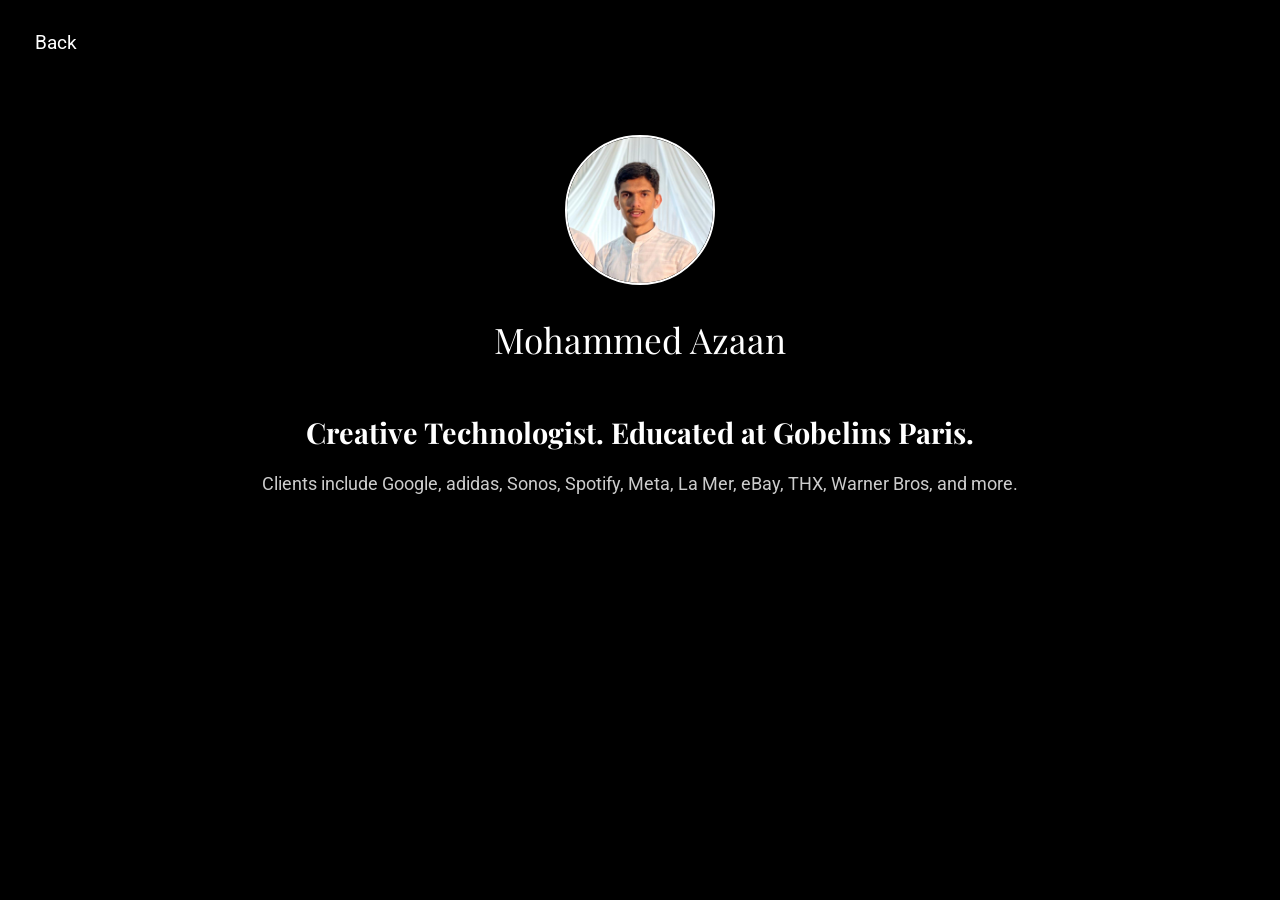
==== about.html @ 6039bb03 "changed the fonts styles" ====
<!DOCTYPE html>
<html lang="en">
<head>
    <meta charset="UTF-8">
    <meta name="viewport" content="width=device-width, initial-scale=1.0">
    <title>About - Mohammed Azaan</title>
    <link href="https://fonts.googleapis.com/css2?family=Playfair+Display:wght@400;700&family=Roboto:wght@400;500;700&display=swap" rel="stylesheet">
    <style>
        /* General Reset */
        * {
            margin: 0;
            padding: 0;
            box-sizing: border-box;
        }

        body {
            font-family: 'Roboto', sans-serif;
            background-color: #000;
            color: #fff;
            line-height: 1.6;
            opacity: 0;
            overflow-x: hidden;
            transition: opacity 1s ease;
        }

        a {
            text-decoration: none;
            color: inherit;
        }

        .back-button {
            position: fixed;
            top: 20px;
            left: 20px;
            z-index: 100;
            font-size: 1.2rem;
            padding: 8px 15px;
            border-radius: 5px;
            color: #fff;
            transition: all 0.3s ease;
        }

        .back-button:hover {
            background-color: rgba(255, 255, 255, 0.2);
            transform: scale(1.05);
        }

        .about {
            position: relative;
            width: 100%;
            height: 100vh;
            display: flex;
            flex-direction: column;
            justify-content: center;
            align-items: center;
            overflow: hidden;
        }

        .about-video {
            position: absolute;
            top: 0;
            left: 0;
            width: 100%;
            height: 100%;
            object-fit: cover;
            filter: brightness(0.4);
            z-index: -1;
        }

        .profile-container {
            text-align: center;
            margin-bottom: 40px;
        }

        .profile-image {
            width: 150px;
            height: 150px;
            border-radius: 50%;
            border: 2px solid #fff;
        }

        .name-title {
            margin-top: 20px;
            font-family: 'Playfair Display', serif;
            font-size: 2.2rem;
            color: #fff;
        }

        .details-section {
            text-align: center;
            max-width: 800px;
            padding: 0 20px;
        }

        .details-section h2 {
            font-family: 'Playfair Display', serif;
            font-size: 1.8rem;
            margin-bottom: 15px;
            color: #fff;
        }

        .details-section p {
            font-size: 1.1rem;
            color: #ccc;
            margin-bottom: 30px;
        }

        /* Contact Links Styling */
        .contact-links {
            display: flex;
            flex-direction: column;
            align-items: center;
            gap: 15px;
            opacity: 0;
            transform: translateY(50px);
            transition: all 1s ease;
        }

        .contact-links a {
            font-size: 1.1rem;
            padding: 10px 0;
            color: #fff;
            transition: all 0.3s ease;
        }

        .contact-links a:hover {
            color: #00aaff;
            transform: scale(1.05);
        }

        .contact-links.visible {
            opacity: 1;
            transform: translateY(0);
        }

        @media (max-width: 768px) {
            .details-section h2 {
                font-size: 1.5rem;
            }

            .details-section p {
                font-size: 1rem;
            }

            .contact-links a {
                font-size: 1rem;
            }
        }
    </style>
</head>
<body>
    <!-- Back Button -->
    <a href="index.html" class="back-button" id="backButton">Back</a>

    <!-- About Section -->
    <div class="about">
        <video class="about-video" autoplay loop muted>
            <source src="video/portfolio_background.mp4" type="video/mp4">
        </video>
        <div class="profile-container">
            <img src="images/my image/my image.jpg" alt="Profile Image" class="profile-image">
            <div class="name-title">Mohammed Azaan</div>
        </div>
        <div class="details-section">
            <h2>Creative Technologist. Educated at Gobelins Paris.</h2>
            <p>Clients include Google, adidas, Sonos, Spotify, Meta, La Mer, eBay, THX, Warner Bros, and more.</p>
            <div class="contact-links" id="contactLinks">
                <a href="mailto:azaanpeshmam45@gmail.com">Email</a>
                <a href="https://www.linkedin.com/in/mohammed-azaan-peshmam/" target="_blank">LinkedIn</a>
                <a href="https://www.behance.net/mohammedazaan" target="_blank">Behance</a>
                <a href="https://www.instagram.com/mohammed_azaan/" target="_blank">Instagram</a>
            </div>
        </div>
    </div>

    <script>
        // Fade-in animation on page load
        window.addEventListener('load', () => {
            setTimeout(() => {
                document.body.style.opacity = 1;
            }, 500);
        });

        // Back button with fade effect
        document.getElementById('backButton').addEventListener('click', (event) => {
            event.preventDefault();
            document.body.style.opacity = 0;
            setTimeout(() => {
                window.location.href = 'index.html';
            }, 1000);
        });

        // Contact details appear on scroll
        const contactLinks = document.getElementById('contactLinks');
        window.addEventListener('scroll', () => {
            const scrollPosition = window.scrollY;
            if (scrollPosition > 150) {
                contactLinks.classList.add('visible');
            } else {
                contactLinks.classList.remove('visible');
            }
        });
    </script>
</body>
</html>
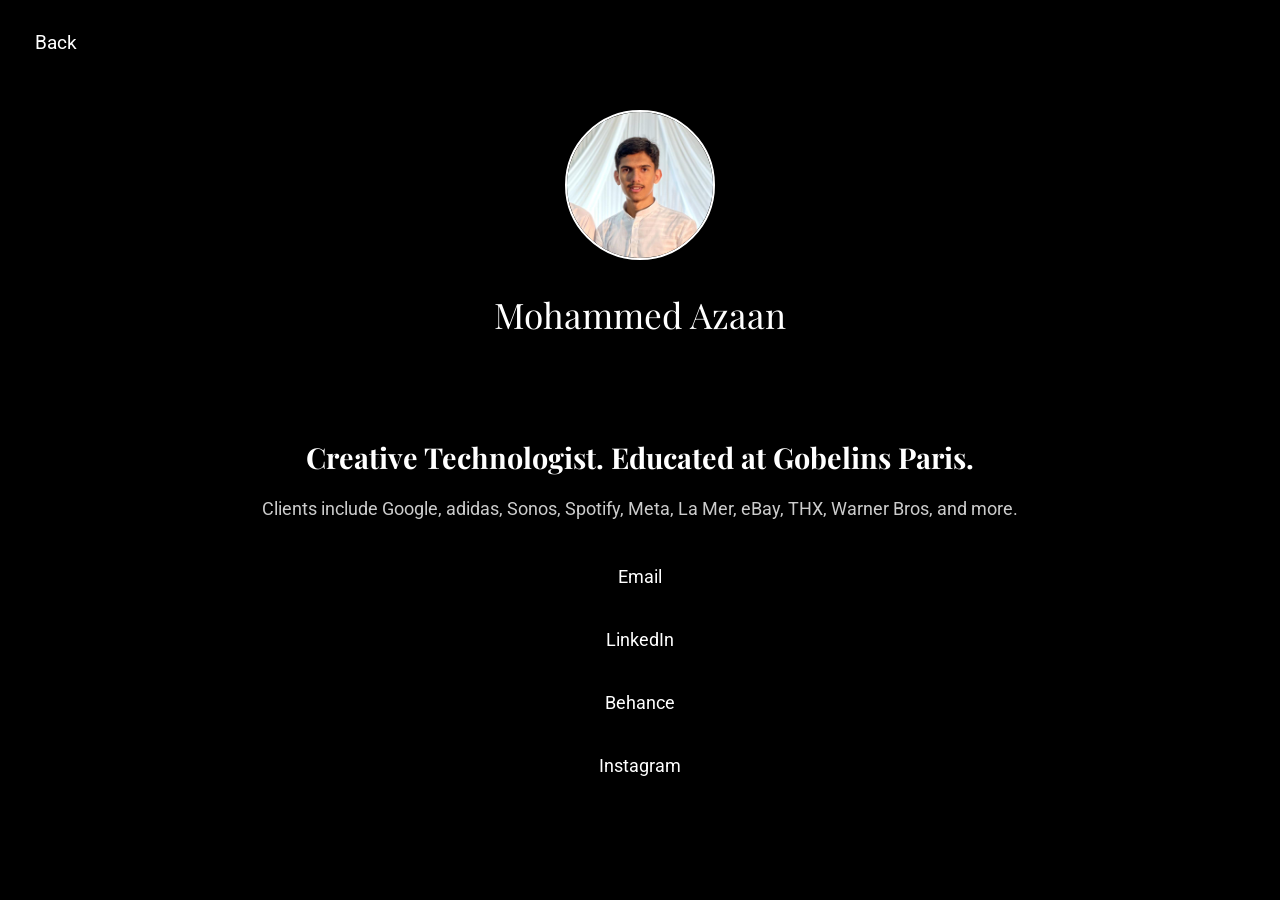
==== commit ac9a7049: "changed the fonts styles" ====
--- a/about.html
+++ b/about.html
@@ -90,6 +90,7 @@
             text-align: center;
             max-width: 800px;
             padding: 0 20px;
+            margin-top: 50px;
         }
 
         .details-section h2 {
@@ -113,7 +114,12 @@
             gap: 15px;
             opacity: 0;
             transform: translateY(50px);
-            transition: all 1s ease;
+            transition: all 0.7s ease-out;
+        }
+
+        .contact-links.visible {
+            opacity: 1;
+            transform: translateY(0);
         }
 
         .contact-links a {
@@ -126,11 +132,6 @@
         .contact-links a:hover {
             color: #00aaff;
             transform: scale(1.05);
-        }
-
-        .contact-links.visible {
-            opacity: 1;
-            transform: translateY(0);
         }
 
         @media (max-width: 768px) {
@@ -181,7 +182,7 @@
             }, 500);
         });
 
-        // Back button with fade effect
+        // Back button fade effect
         document.getElementById('backButton').addEventListener('click', (event) => {
             event.preventDefault();
             document.body.style.opacity = 0;
@@ -190,16 +191,17 @@
             }, 1000);
         });
 
-        // Contact details appear on scroll
+        // IntersectionObserver for contact links visibility
         const contactLinks = document.getElementById('contactLinks');
-        window.addEventListener('scroll', () => {
-            const scrollPosition = window.scrollY;
-            if (scrollPosition > 150) {
-                contactLinks.classList.add('visible');
-            } else {
-                contactLinks.classList.remove('visible');
-            }
+        const observer = new IntersectionObserver((entries) => {
+            entries.forEach(entry => {
+                if (entry.isIntersecting) {
+                    contactLinks.classList.add('visible');
+                }
+            });
         });
+
+        observer.observe(document.querySelector('.details-section'));
     </script>
 </body>
 </html>
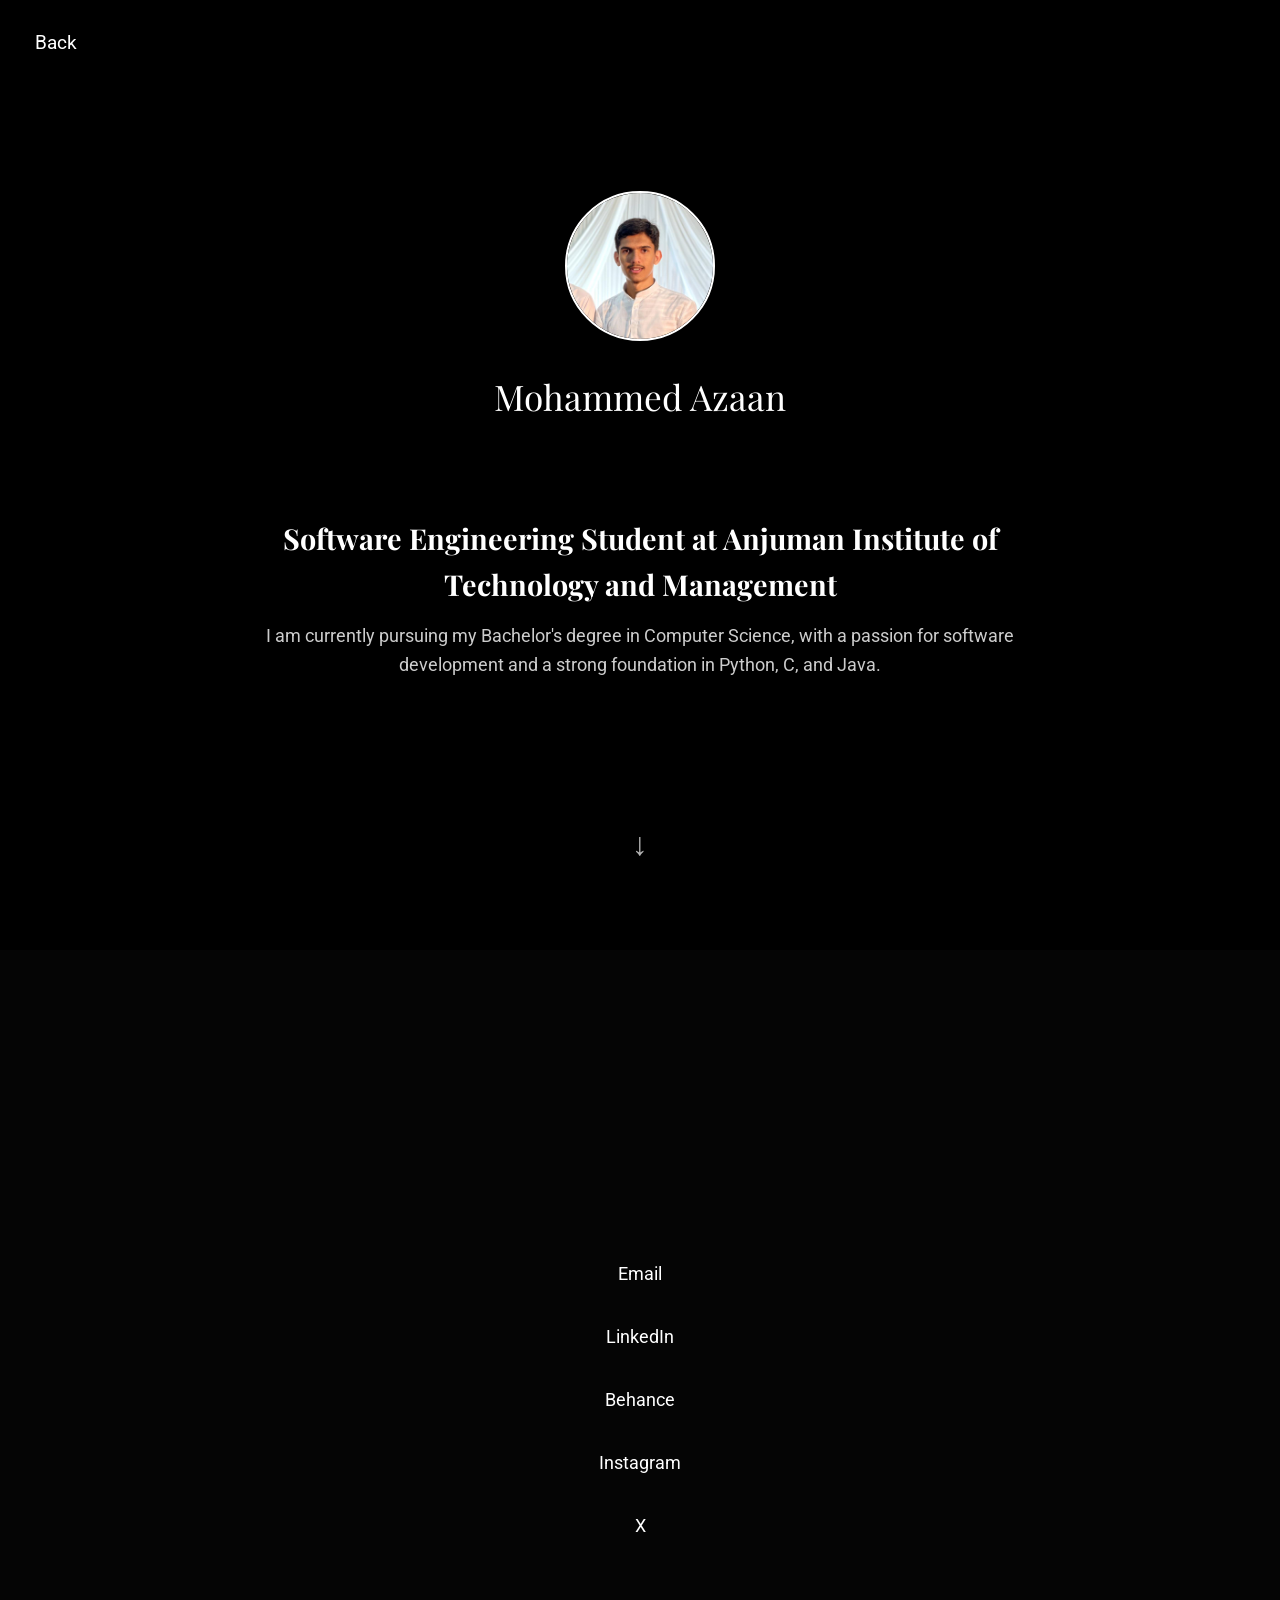
==== commit 19fba1f1: "working good" ====
--- a/about.html
+++ b/about.html
@@ -106,20 +106,28 @@
             margin-bottom: 30px;
         }
 
-        /* Contact Links Styling */
+        .contact-section {
+            display: flex;
+            justify-content: center;
+            align-items: center;
+            height: 100vh;
+            background-color: #050505;
+            opacity: 0;
+            transform: translateY(100px);
+            transition: all 1s ease;
+            margin-top: 50px;
+        }
+
+        .contact-section.show {
+            opacity: 1;
+            transform: translateY(0);
+        }
+
         .contact-links {
+            text-align: center;
             display: flex;
             flex-direction: column;
-            align-items: center;
             gap: 15px;
-            opacity: 0;
-            transform: translateY(50px);
-            transition: all 0.7s ease-out;
-        }
-
-        .contact-links.visible {
-            opacity: 1;
-            transform: translateY(0);
         }
 
         .contact-links a {
@@ -127,11 +135,58 @@
             padding: 10px 0;
             color: #fff;
             transition: all 0.3s ease;
+            position: relative;
+        }
+
+        .contact-links a::after {
+            content: '';
+            position: absolute;
+            bottom: -5px;
+            left: 50%;
+            transform: translateX(-50%);
+            width: 0;
+            height: 2px;
+            background-color: #00aaff;
+            transition: width 0.3s ease;
+        }
+
+        .contact-links a:hover::after {
+            width: 100%;
         }
 
         .contact-links a:hover {
             color: #00aaff;
             transform: scale(1.05);
+        }
+
+        .glance-image {
+            display: none;
+            position: absolute;
+            top: 0;
+            left: 50%;
+            transform: translateX(-50%);
+            width: 100px;
+            height: 100px;
+            border-radius: 50%;
+            border: 2px solid #fff;
+            z-index: 10;
+            background-size: cover;
+            background-position: center;
+        }
+
+        .contact-links a:hover + .glance-image {
+            display: block;
+        }
+
+        .scroll-indicator {
+            position: absolute;
+            bottom: 30px;
+            left: 50%;
+            transform: translateX(-50%);
+            animation: bounce 2s infinite;
+            color: #fff;
+            font-size: 2rem;
+            opacity: 0.7;
         }
 
         @media (max-width: 768px) {
@@ -163,14 +218,25 @@
             <div class="name-title">Mohammed Azaan</div>
         </div>
         <div class="details-section">
-            <h2>Creative Technologist. Educated at Gobelins Paris.</h2>
-            <p>Clients include Google, adidas, Sonos, Spotify, Meta, La Mer, eBay, THX, Warner Bros, and more.</p>
-            <div class="contact-links" id="contactLinks">
-                <a href="mailto:azaanpeshmam45@gmail.com">Email</a>
-                <a href="https://www.linkedin.com/in/mohammed-azaan-peshmam/" target="_blank">LinkedIn</a>
-                <a href="https://www.behance.net/mohammedazaan" target="_blank">Behance</a>
-                <a href="https://www.instagram.com/mohammed_azaan/" target="_blank">Instagram</a>
-            </div>
+            <h2>Software Engineering Student at Anjuman Institute of Technology and Management</h2>
+            <p>I am currently pursuing my Bachelor's degree in Computer Science, with a passion for software development and a strong foundation in Python, C, and Java.</p>
+        </div>
+        <div class="scroll-indicator">↓</div>
+    </div>
+
+    <!-- Contact Section -->
+    <div class="contact-section" id="contactSection">
+        <div class="contact-links">
+            <a href="mailto:azaanpeshmam45@gmail.com">Email</a>
+            <div class="glance-image" style="background-image: url('images/email_glance.jpg');"></div>
+            <a href="https://www.linkedin.com/in/mohammed-azaan-peshmam/" target="_blank">LinkedIn</a>
+            <div class="glance-image" style="background-image: url('images/linkedin_glance.jpg');"></div>
+            <a href="https://www.behance.net/mohammedazaan" target="_blank">Behance</a>
+            <div class="glance-image" style="background-image: url('images/behance_glance.jpg');"></div>
+            <a href="https://www.instagram.com/mohammed_azaan/" target="_blank">Instagram</a>
+            <div class="glance-image" style="background-image: url('images/instagram_glance.jpg');"></div>
+            <a href="https://x.com" target="_blank">X</a>
+            <div class="glance-image" style="background-image: url('images/x_glance.jpg');"></div>
         </div>
     </div>
 
@@ -191,17 +257,23 @@
             }, 1000);
         });
 
-        // IntersectionObserver for contact links visibility
-        const contactLinks = document.getElementById('contactLinks');
+        // IntersectionObserver for contact section visibility
+        const contactSection = document.getElementById('contactSection');
+        const observerOptions = {
+            root: null,
+            rootMargin: '0px',
+            threshold: 0.1
+        };
+
         const observer = new IntersectionObserver((entries) => {
             entries.forEach(entry => {
                 if (entry.isIntersecting) {
-                    contactLinks.classList.add('visible');
+                    entry.target.classList.add('show');
                 }
             });
-        });
-
-        observer.observe(document.querySelector('.details-section'));
+        }, observerOptions);
+
+        observer.observe(contactSection);
     </script>
 </body>
 </html>
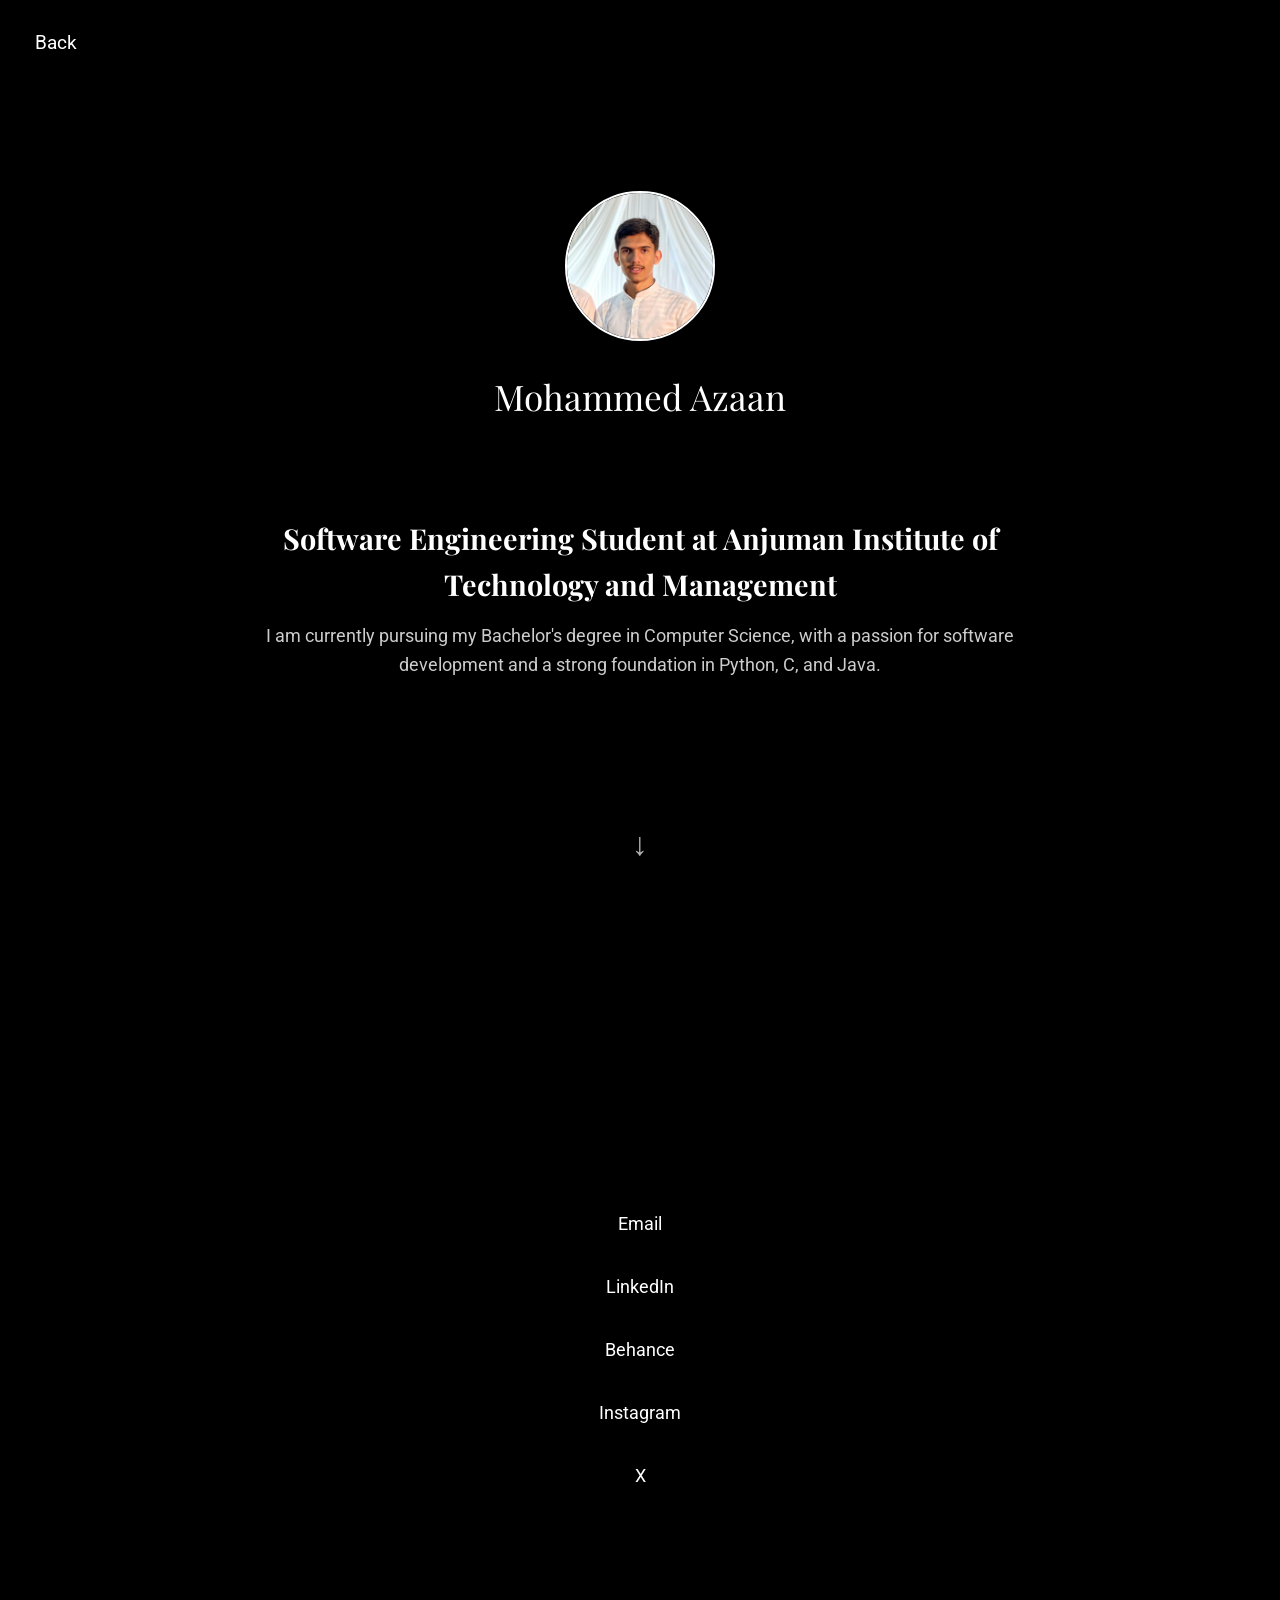
==== commit 25533ec9: "made the animation correct for about.html" ====
--- a/about.html
+++ b/about.html
@@ -18,7 +18,6 @@
             background-color: #000;
             color: #fff;
             line-height: 1.6;
-            opacity: 0;
             overflow-x: hidden;
             transition: opacity 1s ease;
         }
@@ -46,7 +45,9 @@
         }
 
         .about {
-            position: relative;
+            position: fixed;
+            top: 0;
+            left: 0;
             width: 100%;
             height: 100vh;
             display: flex;
@@ -54,6 +55,8 @@
             justify-content: center;
             align-items: center;
             overflow: hidden;
+            z-index: 1;
+            transition: opacity 1s ease;
         }
 
         .about-video {
@@ -111,11 +114,11 @@
             justify-content: center;
             align-items: center;
             height: 100vh;
-            background-color: #050505;
+            background-color: transparent;
             opacity: 0;
             transform: translateY(100px);
             transition: all 1s ease;
-            margin-top: 50px;
+            margin-top: 100vh; /* Ensure content appears below the landing section */
         }
 
         .contact-section.show {
@@ -128,6 +131,7 @@
             display: flex;
             flex-direction: column;
             gap: 15px;
+            position: relative;
         }
 
         .contact-links a {
@@ -136,6 +140,7 @@
             color: #fff;
             transition: all 0.3s ease;
             position: relative;
+            z-index: 1;
         }
 
         .contact-links a::after {
@@ -159,23 +164,22 @@
             transform: scale(1.05);
         }
 
-        .glance-image {
+        .glance-image-container {
             display: none;
-            position: absolute;
-            top: 0;
-            left: 50%;
-            transform: translateX(-50%);
-            width: 100px;
-            height: 100px;
-            border-radius: 50%;
-            border: 2px solid #fff;
-            z-index: 10;
-            background-size: cover;
-            background-position: center;
-        }
-
-        .contact-links a:hover + .glance-image {
+            width: 100%;
+            max-width: 300px;
+            border-radius: 10px;
+            margin-top: 10px;
+            transition: opacity 0.3s ease;
+        }
+
+        .contact-links a:hover + .glance-image-container {
             display: block;
+        }
+
+        .glance-image-container img {
+            width: 100%;
+            border-radius: 10px;
         }
 
         .scroll-indicator {
@@ -189,6 +193,12 @@
             opacity: 0.7;
         }
 
+        @keyframes bounce {
+            0%, 20%, 50%, 80%, 100% {transform: translateY(0);}
+            40% {transform: translateY(-20px);}
+            60% {transform: translateY(-10px);}
+        }
+
         @media (max-width: 768px) {
             .details-section h2 {
                 font-size: 1.5rem;
@@ -201,6 +211,18 @@
             .contact-links a {
                 font-size: 1rem;
             }
+        }
+
+        .fade-overlay {
+            position: fixed;
+            top: 0;
+            left: 0;
+            width: 100%;
+            height: 100vh;
+            background-color: #000;
+            opacity: 0;
+            transition: opacity 1s ease;
+            z-index: -2;
         }
     </style>
 </head>
@@ -224,19 +246,42 @@
         <div class="scroll-indicator">↓</div>
     </div>
 
+    <!-- Fade Overlay -->
+    <div class="fade-overlay"></div>
+
     <!-- Contact Section -->
     <div class="contact-section" id="contactSection">
         <div class="contact-links">
             <a href="mailto:azaanpeshmam45@gmail.com">Email</a>
-            <div class="glance-image" style="background-image: url('images/email_glance.jpg');"></div>
+            <div class="glance-image-container">
+                <a href="mailto:azaanpeshmam45@gmail.com">
+                    <img src="images/email_glance.jpg" alt="Email Glance">
+                </a>
+            </div>
             <a href="https://www.linkedin.com/in/mohammed-azaan-peshmam/" target="_blank">LinkedIn</a>
-            <div class="glance-image" style="background-image: url('images/linkedin_glance.jpg');"></div>
+            <div class="glance-image-container">
+                <a href="https://www.linkedin.com/in/mohammed-azaan-peshmam/" target="_blank">
+                    <img src="images/linkedin_glance.jpg" alt="LinkedIn Glance">
+                </a>
+            </div>
             <a href="https://www.behance.net/mohammedazaan" target="_blank">Behance</a>
-            <div class="glance-image" style="background-image: url('images/behance_glance.jpg');"></div>
+            <div class="glance-image-container">
+                <a href="https://www.behance.net/mohammedazaan" target="_blank">
+                    <img src="images/behance_glance.jpg" alt="Behance Glance">
+                </a>
+            </div>
             <a href="https://www.instagram.com/mohammed_azaan/" target="_blank">Instagram</a>
-            <div class="glance-image" style="background-image: url('images/instagram_glance.jpg');"></div>
+            <div class="glance-image-container">
+                <a href="https://www.instagram.com/mohammed_azaan/" target="_blank">
+                    <img src="images/socials/insta_profile.png" alt="Instagram Glance">
+                </a>
+            </div>
             <a href="https://x.com" target="_blank">X</a>
-            <div class="glance-image" style="background-image: url('images/x_glance.jpg');"></div>
+            <div class="glance-image-container">
+                <a href="https://x.com" target="_blank">
+                    <img src="images/x_glance.jpg" alt="X Glance">
+                </a>
+            </div>
         </div>
     </div>
 
@@ -274,6 +319,18 @@
         }, observerOptions);
 
         observer.observe(contactSection);
+
+        // Fade away landing section and fade in black background on scroll
+        window.addEventListener('scroll', () => {
+            const scrollPosition = window.scrollY;
+            const fadeStart = 50; // Fade starts after scrolling 50px
+            const fadeEnd = 150; // Fade ends after scrolling 150px
+            const opacity = Math.max(0, Math.min(1, (scrollPosition - fadeStart) / (fadeEnd - fadeStart)));
+            const fadeOverlay = document.querySelector('.fade-overlay');
+            const aboutSection = document.querySelector('.about');
+            fadeOverlay.style.opacity = opacity;
+            aboutSection.style.opacity = 1 - opacity;
+        });
     </script>
 </body>
 </html>
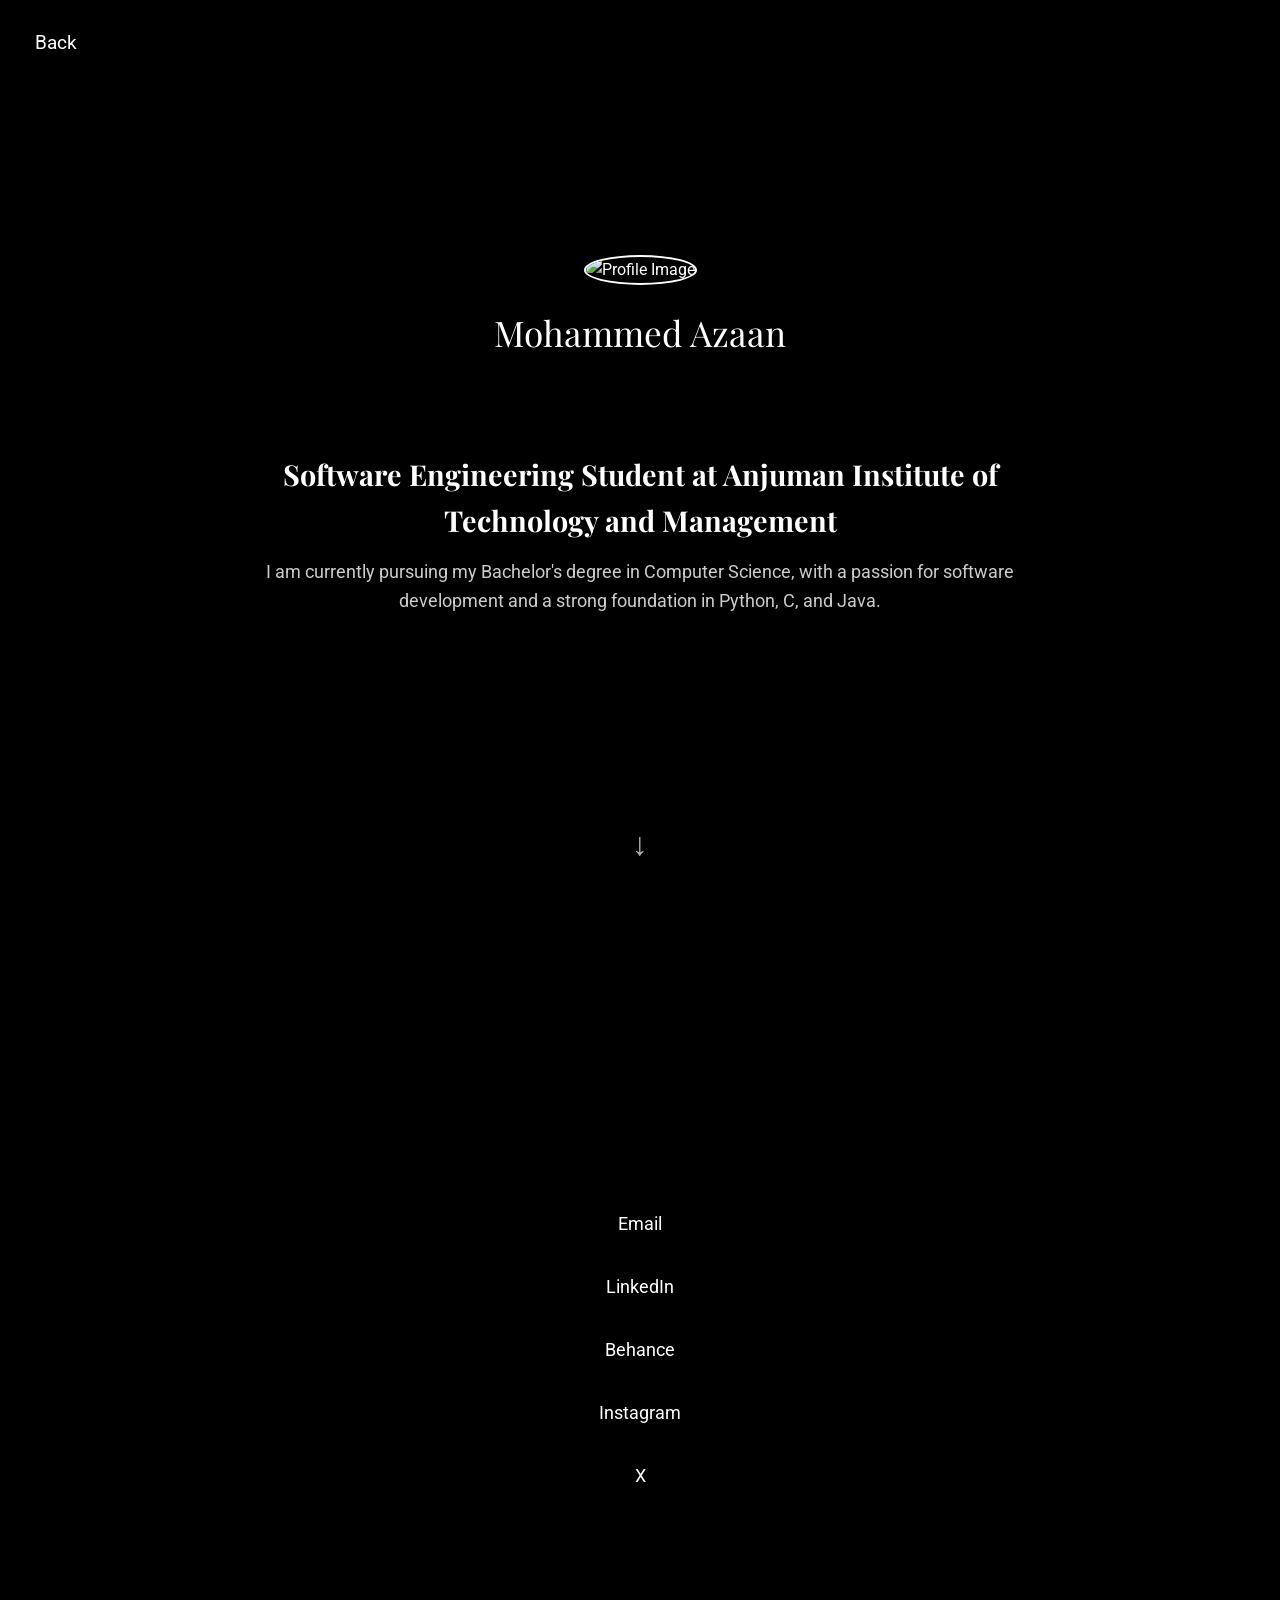
==== commit f2200ed9: "changed the profile photo" ====
--- a/about.html
+++ b/about.html
@@ -3,7 +3,7 @@
 <head>
     <meta charset="UTF-8">
     <meta name="viewport" content="width=device-width, initial-scale=1.0">
-    <title>About - Mohammed Azaan</title>
+    <title>Mohammed Azaan</title>
     <link href="https://fonts.googleapis.com/css2?family=Playfair+Display:wght@400;700&family=Roboto:wght@400;500;700&display=swap" rel="stylesheet">
     <style>
         /* General Reset */
@@ -76,10 +76,11 @@
         }
 
         .profile-image {
-            width: 150px;
-            height: 150px;
+            width: 250px;
+            height: 250px;
             border-radius: 50%;
             border: 2px solid #fff;
+            object-fit: cover;
         }
 
         .name-title {
@@ -236,7 +237,7 @@
             <source src="video/portfolio_background.mp4" type="video/mp4">
         </video>
         <div class="profile-container">
-            <img src="images/my image/my image.jpg" alt="Profile Image" class="profile-image">
+            <img src="images/my image/image 4.JPG" alt="Profile Image" class="profile-image">
             <div class="name-title">Mohammed Azaan</div>
         </div>
         <div class="details-section">
@@ -250,40 +251,25 @@
     <div class="fade-overlay"></div>
 
     <!-- Contact Section -->
-    <div class="contact-section" id="contactSection">
-        <div class="contact-links">
-            <a href="mailto:azaanpeshmam45@gmail.com">Email</a>
-            <div class="glance-image-container">
-                <a href="mailto:azaanpeshmam45@gmail.com">
-                    <img src="images/email_glance.jpg" alt="Email Glance">
-                </a>
-            </div>
-            <a href="https://www.linkedin.com/in/mohammed-azaan-peshmam/" target="_blank">LinkedIn</a>
-            <div class="glance-image-container">
-                <a href="https://www.linkedin.com/in/mohammed-azaan-peshmam/" target="_blank">
-                    <img src="images/linkedin_glance.jpg" alt="LinkedIn Glance">
-                </a>
-            </div>
-            <a href="https://www.behance.net/mohammedazaan" target="_blank">Behance</a>
-            <div class="glance-image-container">
-                <a href="https://www.behance.net/mohammedazaan" target="_blank">
-                    <img src="images/behance_glance.jpg" alt="Behance Glance">
-                </a>
-            </div>
-            <a href="https://www.instagram.com/mohammed_azaan/" target="_blank">Instagram</a>
-            <div class="glance-image-container">
-                <a href="https://www.instagram.com/mohammed_azaan/" target="_blank">
-                    <img src="images/socials/insta_profile.png" alt="Instagram Glance">
-                </a>
-            </div>
-            <a href="https://x.com" target="_blank">X</a>
-            <div class="glance-image-container">
-                <a href="https://x.com" target="_blank">
-                    <img src="images/x_glance.jpg" alt="X Glance">
-                </a>
-            </div>
-        </div>
+<div class="contact-section" id="contactSection">
+    <div class="contact-links">
+        <a href="mailto:azaanpeshmam45@gmail.com" class="contact-link">
+            <i class="fas fa-envelope"></i> Email
+        </a>
+        <a href="https://www.linkedin.com/in/mohammed-azaan-peshmam/" target="_blank" class="contact-link">
+            <i class="fab fa-linkedin"></i> LinkedIn
+        </a>
+        <a href="https://www.behance.net/mohammedazaan" target="_blank" class="contact-link">
+            <i class="fab fa-behance"></i> Behance
+        </a>
+        <a href="https://www.instagram.com/mohammed_azaan/" target="_blank" class="contact-link">
+            <i class="fab fa-instagram"></i> Instagram
+        </a>
+        <a href="https://x.com" target="_blank" class="contact-link">
+            <i class="fab fa-twitter"></i> X
+        </a>
     </div>
+</div>
 
     <script>
         // Fade-in animation on page load
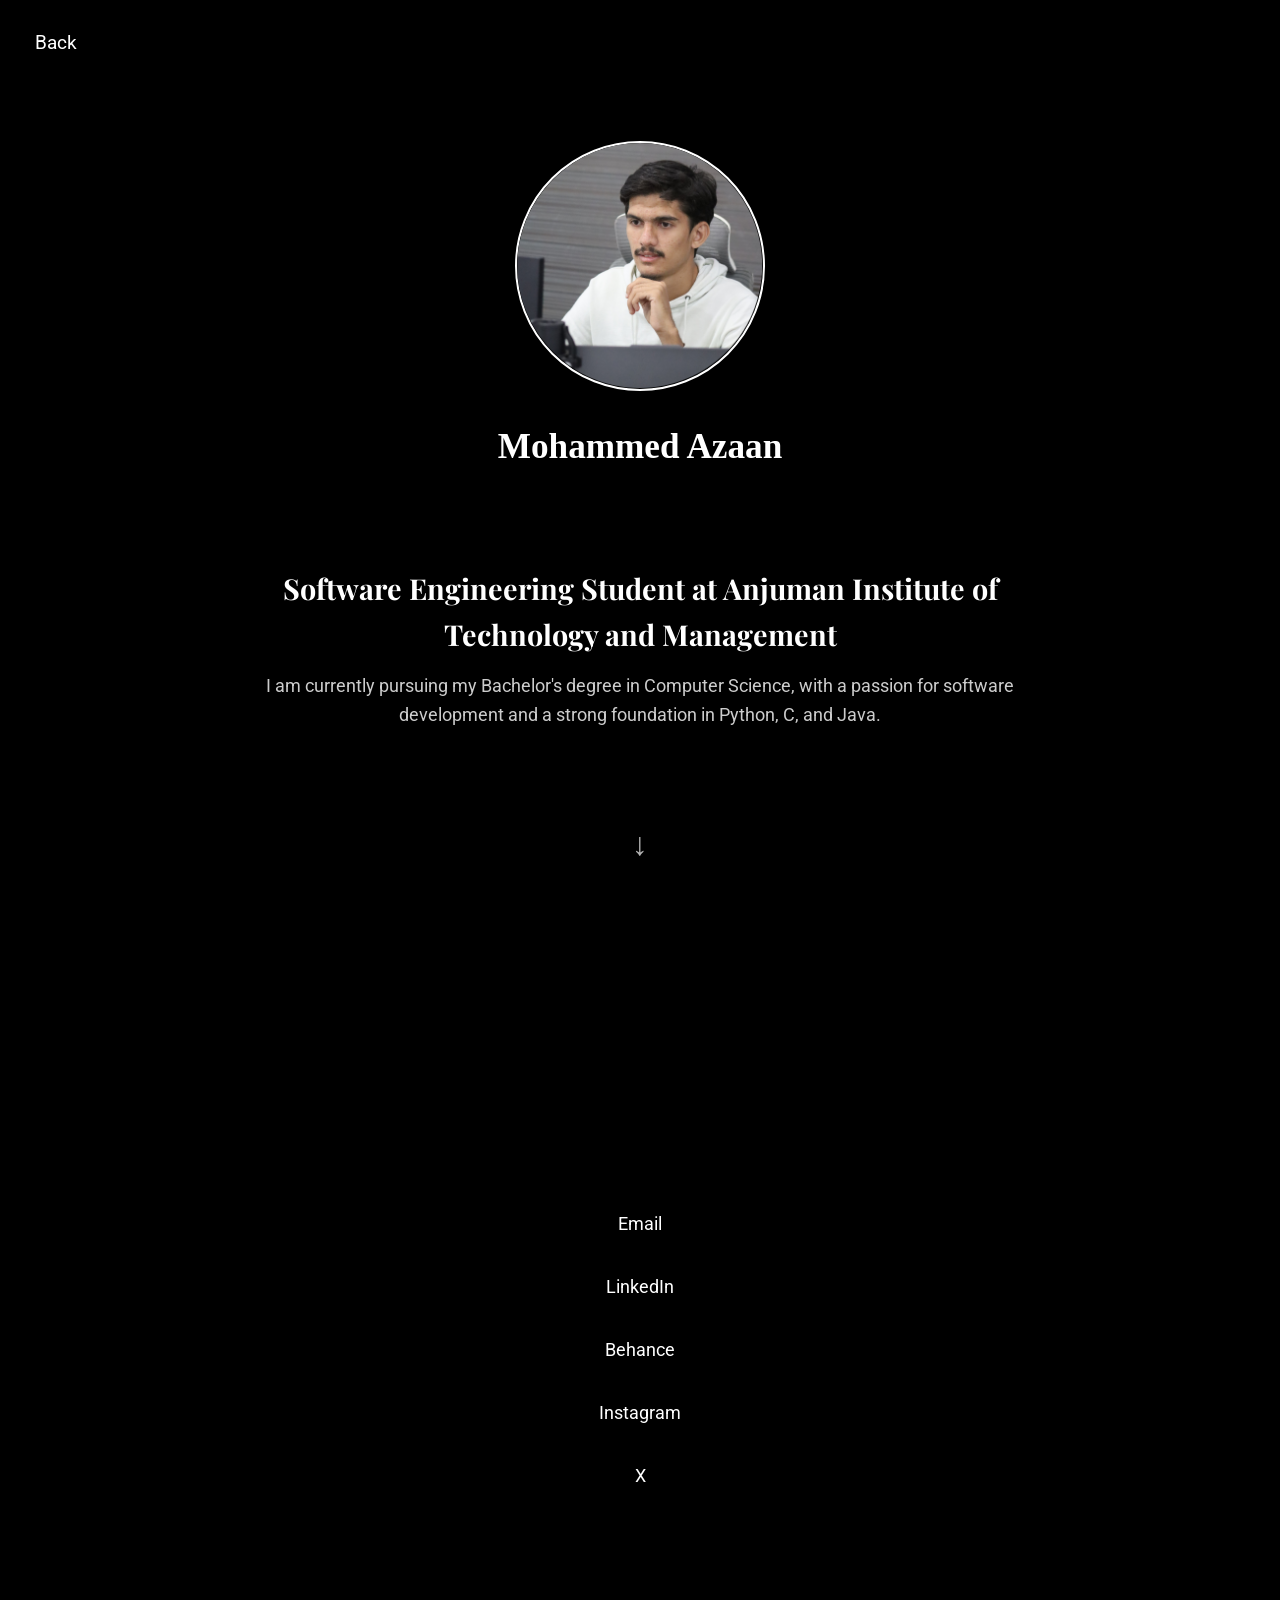
==== commit ceb1754d: "changed the profile image to setup image" ====
--- a/about.html
+++ b/about.html
@@ -85,9 +85,10 @@
 
         .name-title {
             margin-top: 20px;
-            font-family: 'Playfair Display', serif;
+            font-family: "Chango", serif;
             font-size: 2.2rem;
             color: #fff;
+            font-weight: bolder;
         }
 
         .details-section {
@@ -237,7 +238,7 @@
             <source src="video/portfolio_background.mp4" type="video/mp4">
         </video>
         <div class="profile-container">
-            <img src="images/my image/image 4.JPG" alt="Profile Image" class="profile-image">
+            <img src="images/my image/setup image.png" alt="Profile Image" class="profile-image">
             <div class="name-title">Mohammed Azaan</div>
         </div>
         <div class="details-section">
